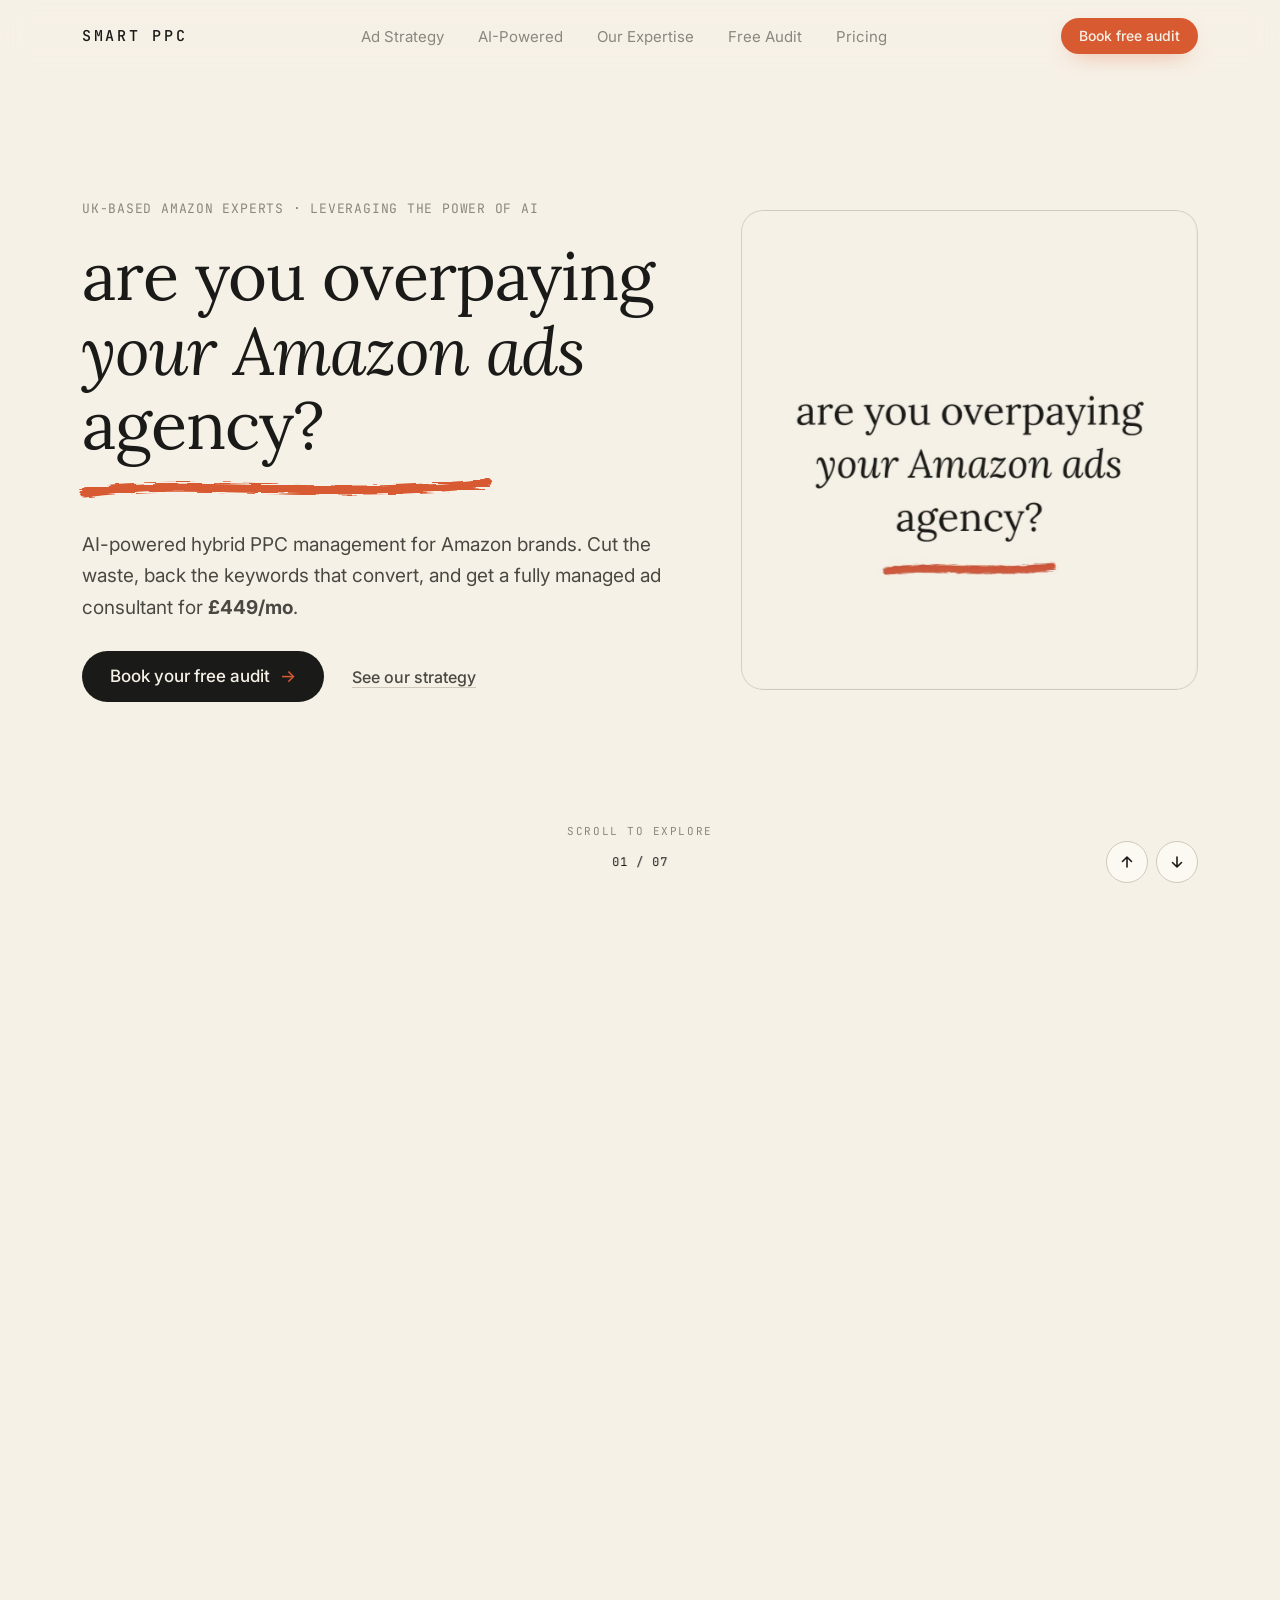
==== index.html @ a891c184 "Launch Smart PPC website Single-page zoom site (hero, how it works, why it works, AI-powered, track " ====
<!doctype html>
<html lang="en-GB">
<head>
  <meta charset="utf-8" />
  <meta name="viewport" content="width=device-width, initial-scale=1" />
  <title>Smart PPC — UK Amazon PPC experts, powered by AI</title>
  <meta name="description" content="UK-based Amazon PPC experts leveraging the power of AI. Cut wasted spend, back the keywords that grow your rank, and get a fully managed ad consultant from £449/mo. No annual contracts. Book a free audit." />
  <meta property="og:title" content="Are you overpaying your Amazon ads agency? — Smart PPC" />
  <meta property="og:description" content="UK-based Amazon PPC experts leveraging the power of AI. Fully managed from £449/mo, no annual contracts. Book a free audit." />
  <meta property="og:image" content="https://smartppc.ai/assets/og.jpg?v=2" />
  <meta property="og:image:width" content="1200" />
  <meta property="og:image:height" content="630" />
  <meta property="og:image:alt" content="Smart PPC — are you overpaying your Amazon ads agency? From £449/mo, no annual contracts." />
  <meta property="og:url" content="https://smartppc.ai/" />
  <meta name="twitter:card" content="summary_large_image" />
  <meta name="theme-color" content="#F6F1E7" />
  <link rel="icon" href="assets/favicon.svg" type="image/svg+xml" />
  <link rel="preconnect" href="https://fonts.googleapis.com" />
  <link rel="preconnect" href="https://fonts.gstatic.com" crossorigin />
  <link href="https://fonts.googleapis.com/css2?family=Lora:ital,wght@0,400;0,500;1,400&family=Inter:wght@400;500&family=JetBrains+Mono:wght@400;500&display=swap" rel="stylesheet" />
  <link rel="stylesheet" href="styles.css?v=7" />
  <script>document.documentElement.classList.add("js", "at-start");</script>
</head>
<body>
  <!-- Shared brush filter (ragged hand-painted edge, same as the ad) -->
  <svg width="0" height="0" style="position:absolute" aria-hidden="true">
    <filter id="brush" x="-10%" y="-60%" width="120%" height="220%">
      <feTurbulence type="fractalNoise" baseFrequency="0.035 0.6" numOctaves="2" seed="7" />
      <feDisplacementMap in="SourceGraphic" scale="7" />
    </filter>
  </svg>

  <header class="nav">
    <div class="wrap nav__inner">
      <a href="#top" class="wordmark">SMART PPC</a>
      <nav class="nav__links" aria-label="Sections">
        <a href="#strategy" data-nav="strategy"><span class="nav__long">Ad </span>Strategy</a>
        <a href="#ai" data-nav="ai">AI<span class="nav__long">-Powered</span></a>
        <a href="#expertise" data-nav="expertise"><span class="nav__long">Our </span>Expertise</a>
        <a href="#audit" data-nav="audit"><span class="nav__long">Free </span>Audit</a>
        <a href="#pricing" data-nav="pricing">Pricing</a>
        <svg class="nav__ink" viewBox="0 0 100 12" preserveAspectRatio="none" aria-hidden="true"><path d="M3 7 C 30 3, 70 10, 97 5" /></svg>
      </nav>
      <a href="book.html" class="pill pill--small">Book free audit</a>
    </div>
    <div class="nav__progress" aria-hidden="true"><span></span></div>
  </header>

  <!-- Each .scene fills one screen and carries an image "plate". With JS the
       scenes sit on a fixed stage and main.js zooms through each plate into
       the next scene; without JS they stack as an ordinary page. -->
  <main class="stage" id="stage">
    <!-- ── Hero ─────────────────────────────────────────────── -->
    <section class="scene hero" id="top" data-label="Smart PPC">
      <div class="wrap scene__inner">
        <div class="scene__content">
          <p class="eyebrow">UK-based Amazon experts<span class="eyebrow__sep"> · </span><span class="eyebrow__line">leveraging the power of AI</span></p>
          <h1 class="display">
            are you overpaying<br />
            <em>your Amazon ads</em><br />
            agency?
          </h1>
          <svg class="brush brush--under draw" viewBox="0 0 420 36" aria-hidden="true">
            <path d="M8 22 C 126 6, 252 30, 412 12" pathLength="1" />
          </svg>
          <p class="lead">AI-powered hybrid PPC management for Amazon brands. Cut the waste, back the keywords that convert, and get a fully managed ad consultant for <strong>£449/mo</strong>.</p>
          <div class="hero__ctas">
            <a href="#audit" class="pill">Book your free audit <span class="arrow">→</span></a>
            <a href="#strategy" class="link">See our strategy</a>
          </div>
        </div>
        <div class="plate" data-cover><svg class="plate__art" viewBox="0 0 1000 1000" preserveAspectRatio="xMidYMid slice" aria-hidden="true"><rect x="-4000" y="-4000" width="9000" height="9000" fill="#1A1A18"/><circle cx="500" cy="500" r="360" fill="none" stroke="#F6F1E7" stroke-opacity="0.12" stroke-width="1.5"/><circle cx="500" cy="500" r="460" fill="none" stroke="#F6F1E7" stroke-opacity="0.12" stroke-width="1.5"/><circle cx="500" cy="500" r="580" fill="none" stroke="#F6F1E7" stroke-opacity="0.12" stroke-width="1.5"/><circle cx="500" cy="500" r="720" fill="none" stroke="#F6F1E7" stroke-opacity="0.12" stroke-width="1.5"/><circle cx="500" cy="500" r="880" fill="none" stroke="#F6F1E7" stroke-opacity="0.12" stroke-width="1.5"/><g transform="translate(500 500) scale(1.55)" style="color:#F6F1E7"><g class="starburst" data-starburst data-spokes="72"></g></g><text class="t-mono" x="500" y="900" font-size="20" text-anchor="middle" fill="#F6F1E7" fill-opacity="0.55">SMART PPC — PEOPLE-LED, AI-POWERED</text></svg><video class="plate__video" src="assets/ppc-ad-4x5.mp4?v=2" poster="assets/poster.jpg" muted loop playsinline preload="none" aria-label="Smart PPC ad"></video></div>
      </div>
    </section>

    <!-- ── 01 Ad Strategy ───────────────────────────────────── -->
    <section class="scene" id="strategy" data-nav="strategy" data-label="01 · Ad Strategy">
      <div class="wrap scene__inner">
        <div class="scene__content">
          <p class="eyebrow">01 · How it works</p>
          <ol class="steps steps--four">
            <li class="reveal">
              <span class="steps__n">01</span>
              <div><h3>Strategy alignment</h3>
              <p>Agreement on budgets / TACOS, performance metrics and growth goals.</p></div>
            </li>
            <li class="reveal">
              <span class="steps__n">02</span>
              <div><h3>Implementation</h3>
              <p>Full campaign and ad structure build-out with direct MCP access, using AI to build hundreds of ad groups if required.</p></div>
            </li>
            <li class="reveal">
              <span class="steps__n">03</span>
              <div><h3>AI + managed optimisation</h3>
              <p>Ongoing management driven by live performance, ranking and conversion data.</p></div>
            </li>
            <li class="reveal">
              <span class="steps__n">04</span>
              <div><h3>Report and refine</h3>
              <p>A monthly ads call and performance report detailing every action taken, with tweaks for the following month agreed together.</p></div>
            </li>
          </ol>
        </div>
        <div class="plate"><svg class="plate__art" viewBox="0 0 1000 1000" preserveAspectRatio="xMidYMid slice" aria-hidden="true"><rect x="-4000" y="-4000" width="9000" height="9000" fill="#EFE8DA"/><defs><pattern id="pl-dots-cy" width="40" height="40" patternUnits="userSpaceOnUse"><circle cx="20.0" cy="20.0" r="2.4" fill="#8A877F" fill-opacity="0.22"/></pattern></defs><rect x="-4000" y="-4000" width="9000" height="9000" fill="url(#pl-dots-cy)"/><circle cx="500" cy="500" r="220" fill="none" stroke="#1A1A18" stroke-opacity=".22" stroke-width="3"/><g class="plate__orbit"><path d="M720 500 A220 220 0 0 1 626.2 680.2" fill="none" stroke="#D85A30" stroke-width="7" stroke-linecap="round"/></g><path d="M-9 -13 L7 0 L-9 13" transform="translate(500.0 280.0) rotate(0)" fill="none" stroke="#1A1A18" stroke-opacity=".55" stroke-width="4" stroke-linecap="round" stroke-linejoin="round"/><path d="M-9 -13 L7 0 L-9 13" transform="translate(720.0 500.0) rotate(90)" fill="none" stroke="#1A1A18" stroke-opacity=".55" stroke-width="4" stroke-linecap="round" stroke-linejoin="round"/><path d="M-9 -13 L7 0 L-9 13" transform="translate(500.0 720.0) rotate(180)" fill="none" stroke="#1A1A18" stroke-opacity=".55" stroke-width="4" stroke-linecap="round" stroke-linejoin="round"/><path d="M-9 -13 L7 0 L-9 13" transform="translate(280.0 500.0) rotate(270)" fill="none" stroke="#1A1A18" stroke-opacity=".55" stroke-width="4" stroke-linecap="round" stroke-linejoin="round"/><circle cx="309.5" cy="390.0" r="44" fill="#1A1A18"/><text class="t-mono" x="309.5" y="398.0" font-size="22" text-anchor="middle" fill="#F6F1E7">01</text><text class="t-mono" x="309.5" y="324.0" font-size="20" text-anchor="middle" fill="#1A1A18" fill-opacity=".75">ALIGN</text><circle cx="690.5" cy="390.0" r="44" fill="#1A1A18"/><text class="t-mono" x="690.5" y="398.0" font-size="22" text-anchor="middle" fill="#F6F1E7">02</text><text class="t-mono" x="690.5" y="324.0" font-size="20" text-anchor="middle" fill="#1A1A18" fill-opacity=".75">BUILD</text><circle cx="690.5" cy="610.0" r="44" fill="#1A1A18"/><text class="t-mono" x="690.5" y="618.0" font-size="22" text-anchor="middle" fill="#F6F1E7">03</text><text class="t-mono" x="690.5" y="694.0" font-size="20" text-anchor="middle" fill="#1A1A18" fill-opacity=".75">OPTIMISE</text><circle cx="309.5" cy="610.0" r="44" fill="#1A1A18"/><text class="t-mono" x="309.5" y="618.0" font-size="22" text-anchor="middle" fill="#F6F1E7">04</text><text class="t-mono" x="309.5" y="694.0" font-size="20" text-anchor="middle" fill="#1A1A18" fill-opacity=".75">REFINE</text><text class="t-serif" font-style="italic" x="500" y="512" font-size="62" text-anchor="middle" fill="#1A1A18">improve</text><text class="t-mono" x="500" y="556" font-size="16" text-anchor="middle" fill="#8A877F">EVERY MONTH</text><text class="t-mono" x="500" y="900" font-size="20" text-anchor="middle" fill="#8A877F" fill-opacity="1">FIG. 02 — THE IMPROVEMENT CYCLE</text></svg></div>
      </div>
    </section>

    <section class="scene scene--flip" data-nav="strategy" data-label="01 · Ad Strategy">
      <div class="wrap scene__inner">
        <div class="scene__content">
          <p class="eyebrow">01 · Why it works</p>
          <ol class="steps steps--four steps--points">
            <li class="reveal">
              <span class="steps__n" aria-hidden="true"></span>
              <div><h3>Ad spend that lifts your organic rank</h3>
              <p>Amazon ranks products based on sales velocity, and 80% of sales happen on page one of search results. So we use ad spend to push your ranking: finding high-converting keywords that scale with paid spend, then constantly monitoring, tweaking and testing to drive visibility which leads to more incremental sales.</p></div>
            </li>
            <li class="reveal">
              <span class="steps__n" aria-hidden="true"></span>
              <div><h3>Growth, not vanity ROAS</h3>
              <p>Most ad partners lean on branded terms that post high ROAS or put paid spend behind already highly ranked terms which doesn't grow market share. We cut the waste and focus spend on realistic opportunities that actually grow your brand on Amazon.</p></div>
            </li>
          </ol>
        </div>
        <div class="plate"><svg class="plate__art" viewBox="0 0 1000 1000" preserveAspectRatio="xMidYMid slice" aria-hidden="true"><rect x="-4000" y="-4000" width="9000" height="9000" fill="#D85A30"/><circle cx="500" cy="500" r="90" fill="none" stroke="#F6F1E7" stroke-opacity="0.25" stroke-width="2"/><circle cx="500" cy="500" r="180" fill="none" stroke="#F6F1E7" stroke-opacity="0.25" stroke-width="2"/><circle cx="500" cy="500" r="270" fill="none" stroke="#F6F1E7" stroke-opacity="0.25" stroke-width="2"/><circle cx="500" cy="500" r="360" fill="none" stroke="#F6F1E7" stroke-opacity="0.25" stroke-width="2"/><circle cx="500" cy="500" r="450" fill="none" stroke="#F6F1E7" stroke-opacity="0.25" stroke-width="2"/><circle cx="500" cy="500" r="540" fill="none" stroke="#F6F1E7" stroke-opacity="0.25" stroke-width="2"/><circle cx="500" cy="500" r="630" fill="none" stroke="#F6F1E7" stroke-opacity="0.25" stroke-width="2"/><circle cx="500" cy="500" r="720" fill="none" stroke="#F6F1E7" stroke-opacity="0.25" stroke-width="2"/><circle cx="500" cy="500" r="810" fill="none" stroke="#F6F1E7" stroke-opacity="0.25" stroke-width="2"/><circle cx="500" cy="500" r="900" fill="none" stroke="#F6F1E7" stroke-opacity="0.25" stroke-width="2"/><circle cx="500" cy="500" r="990" fill="none" stroke="#F6F1E7" stroke-opacity="0.25" stroke-width="2"/><circle cx="500" cy="500" r="1080" fill="none" stroke="#F6F1E7" stroke-opacity="0.25" stroke-width="2"/><circle cx="500" cy="500" r="1170" fill="none" stroke="#F6F1E7" stroke-opacity="0.25" stroke-width="2"/><circle cx="500" cy="500" r="1260" fill="none" stroke="#F6F1E7" stroke-opacity="0.25" stroke-width="2"/><path d="M500 -4000 V5000 M-4000 500 H5000" stroke="#F6F1E7" stroke-opacity=".18" stroke-width="2"/><g class="plate__spin"><path d="M500 500 L500 -100 A600 600 0 0 1 1019.6 200 Z" fill="#F6F1E7" fill-opacity=".16"/><path d="M500 500 L1019.6 200" stroke="#F6F1E7" stroke-opacity=".6" stroke-width="2"/></g><g class="blip" style="--d:-0.102s"><circle class="blip__ring" cx="684.3" cy="370.9" r="9" fill="none" stroke="#F6F1E7" stroke-width="2"/><circle class="blip__dot" cx="684.3" cy="370.9" r="9" fill="#F6F1E7"/><text class="t-mono blip__label" x="706.3" y="377.7" font-size="17" text-anchor="start" fill="#F6F1E7">CPC</text></g><g class="blip" style="--d:-6.023s"><circle class="blip__ring" cx="676.1" cy="623.3" r="9" fill="none" stroke="#F6F1E7" stroke-width="2"/><circle class="blip__dot" cx="676.1" cy="623.3" r="9" fill="#F6F1E7"/><text class="t-mono blip__label" x="698.1" y="630.1" font-size="17" text-anchor="start" fill="#F6F1E7">CVR</text></g><g class="blip" style="--d:-3.369s"><circle class="blip__ring" cx="324.2" cy="547.1" r="9" fill="none" stroke="#F6F1E7" stroke-width="2"/><circle class="blip__dot" cx="324.2" cy="547.1" r="9" fill="#F6F1E7"/><text class="t-mono blip__label" x="302.2" y="553.9" font-size="17" text-anchor="end" fill="#F6F1E7">ORGANIC RANK</text></g><g class="blip blip--asin" style="--d:-0.857s"><circle class="blip__ring" cx="592.7" cy="214.7" r="7" fill="none" stroke="#F6F1E7" stroke-width="2"/><circle class="blip__dot" cx="592.7" cy="214.7" r="7" fill="#F6F1E7"/><text class="t-mono blip__label" x="614.7" y="220.7" font-size="15" text-anchor="start" fill="#F6F1E7">ORG RANK 3</text></g><g class="blip blip--asin" style="--d:-6.982s"><circle class="blip__ring" cx="832.6" cy="429.3" r="7" fill="none" stroke="#F6F1E7" stroke-width="2"/><circle class="blip__dot" cx="832.6" cy="429.3" r="7" fill="#F6F1E7"/><text class="t-mono blip__label" x="810.6" y="435.3" font-size="15" text-anchor="end" fill="#F6F1E7">ACOS</text></g><g class="blip blip--asin" style="--d:-6.492s"><circle class="blip__ring" cx="861.9" cy="576.9" r="7" fill="none" stroke="#F6F1E7" stroke-width="2"/><circle class="blip__dot" cx="861.9" cy="576.9" r="7" fill="#F6F1E7"/><text class="t-mono blip__label" x="839.9" y="582.9" font-size="15" text-anchor="end" fill="#F6F1E7">SPON RANK 1</text></g><g class="blip blip--asin" style="--d:-5.472s"><circle class="blip__ring" cx="654.9" cy="791.4" r="7" fill="none" stroke="#F6F1E7" stroke-width="2"/><circle class="blip__dot" cx="654.9" cy="791.4" r="7" fill="#F6F1E7"/><text class="t-mono blip__label" x="676.9" y="797.4" font-size="15" text-anchor="start" fill="#F6F1E7">ROAS</text></g><g class="blip blip--asin" style="--d:-4.287s"><circle class="blip__ring" cx="340.0" cy="777.1" r="7" fill="none" stroke="#F6F1E7" stroke-width="2"/><circle class="blip__dot" cx="340.0" cy="777.1" r="7" fill="#F6F1E7"/><text class="t-mono blip__label" x="318.0" y="783.1" font-size="15" text-anchor="end" fill="#F6F1E7">ORG RANK 12</text></g><g class="blip blip--asin" style="--d:-3.777s"><circle class="blip__ring" cx="221.5" cy="695.0" r="7" fill="none" stroke="#F6F1E7" stroke-width="2"/><circle class="blip__dot" cx="221.5" cy="695.0" r="7" fill="#F6F1E7"/><text class="t-mono blip__label" x="243.5" y="701.0" font-size="15" text-anchor="start" fill="#F6F1E7">TACOS</text></g><g class="blip blip--asin" style="--d:-2.552s"><circle class="blip__ring" cx="200.9" cy="360.5" r="7" fill="none" stroke="#F6F1E7" stroke-width="2"/><circle class="blip__dot" cx="200.9" cy="360.5" r="7" fill="#F6F1E7"/><text class="t-mono blip__label" x="222.9" y="366.5" font-size="15" text-anchor="start" fill="#F6F1E7">SPON RANK 4</text></g><g class="blip blip--asin" style="--d:-1.838s"><circle class="blip__ring" cx="340.0" cy="222.9" r="7" fill="none" stroke="#F6F1E7" stroke-width="2"/><circle class="blip__dot" cx="340.0" cy="222.9" r="7" fill="#F6F1E7"/><text class="t-mono blip__label" x="318.0" y="228.9" font-size="15" text-anchor="end" fill="#F6F1E7">ORG RANK 1</text></g><circle cx="500" cy="500" r="150" fill="#D85A30"/><circle cx="500" cy="500" r="150" fill="none" stroke="#F6F1E7" stroke-opacity=".5" stroke-width="2"/><text class="t-serif" x="500" y="548" font-size="132" text-anchor="middle" fill="#F6F1E7">24/7</text><text class="t-mono" x="500" y="900" font-size="20" text-anchor="middle" fill="#F6F1E7" fill-opacity="0.75">FIG. 03 — ALWAYS ON</text></svg></div>
      </div>
    </section>

    <!-- ── 02 AI-powered ────────────────────────────────────── -->
    <section class="scene scene--wide" id="ai" data-nav="ai" data-label="02 · AI-powered">
      <div class="wrap scene__inner">
        <div class="scene__content">
          <p class="eyebrow">02 · AI-powered</p>
          <h2 class="h2">four data sources.<br /><em class="orange">one clear picture.</em></h2>
          <figure class="flow reveal" aria-label="SQL conversion reports, keyword mapping, ranking data and PPC data feed AI analysis; your PPC manager reviews it and makes the call">
            <ul class="flow__sources">
              <li><span class="chip">SQL conversion reports</span><p>Orders, sessions and conversion paths</p></li>
              <li><span class="chip">Keyword mapping</span><p>Every ASIN has its main terms mapped</p></li>
              <li><span class="chip">Ranking data · API</span><p>Organic and sponsored rank, tracked daily</p></li>
              <li><span class="chip">PPC data</span><p>Spend, bids, clicks and ACoS from Amazon Ads</p></li>
            </ul>
            <svg class="flow__lines" viewBox="0 0 400 48" preserveAspectRatio="none" aria-hidden="true">
              <g class="flow__lines--4"><path d="M50 0 C 50 30, 200 18, 200 48" /><path d="M150 0 C 150 30, 200 18, 200 48" /><path d="M250 0 C 250 30, 200 18, 200 48" /><path d="M350 0 C 350 30, 200 18, 200 48" /></g>
              <g class="flow__lines--2"><path d="M100 0 C 100 30, 200 18, 200 48" /><path d="M300 0 C 300 30, 200 18, 200 48" /></g>
            </svg>
            <div class="flow__core">
              <span class="flow__glyph" aria-hidden="true"></span>
              <div><p class="flow__title">AI analysis</p><p>Claude &amp; ChatGPT cross-reference all four, every day</p></div>
            </div>
            <svg class="flow__lines flow__lines--down" viewBox="0 0 400 32" preserveAspectRatio="none" aria-hidden="true"><path d="M200 0 L 200 32" /></svg>
            <div class="flow__human">
              <span class="dot"></span>
              <div><p class="flow__title">Your PPC manager makes the call</p><p>Reviews every recommendation, sets the strategy and signs off the changes</p></div>
            </div>
          </figure>
        </div>
        <div class="plate"><svg class="plate__art" viewBox="0 0 1000 1000" preserveAspectRatio="xMidYMid slice" aria-hidden="true"><rect x="-4000" y="-4000" width="9000" height="9000" fill="#1A1A18"/><defs><pattern id="pl-dots-i" width="40" height="40" patternUnits="userSpaceOnUse"><circle cx="20.0" cy="20.0" r="2.4" fill="#F6F1E7" fill-opacity="0.09"/></pattern></defs><rect x="-4000" y="-4000" width="9000" height="9000" fill="url(#pl-dots-i)"/><path class="plate__stream" d="M-300 -200 C 200 0, 300 380, 500 500" fill="none" stroke="#F6F1E7" stroke-opacity=".55" stroke-width="3" stroke-linecap="round" stroke-dasharray="2 14"/><path class="plate__stream" d="M1300 -200 C 800 0, 700 380, 500 500" fill="none" stroke="#F6F1E7" stroke-opacity=".55" stroke-width="3" stroke-linecap="round" stroke-dasharray="2 14"/><path class="plate__stream" d="M-300 1200 C 200 1000, 300 620, 500 500" fill="none" stroke="#F6F1E7" stroke-opacity=".55" stroke-width="3" stroke-linecap="round" stroke-dasharray="2 14"/><path class="plate__stream" d="M1300 1200 C 800 1000, 700 620, 500 500" fill="none" stroke="#F6F1E7" stroke-opacity=".55" stroke-width="3" stroke-linecap="round" stroke-dasharray="2 14"/><path class="plate__stream" d="M-900 500 C -200 500, 200 500, 500 500" fill="none" stroke="#F6F1E7" stroke-opacity=".55" stroke-width="3" stroke-linecap="round" stroke-dasharray="2 14"/><path class="plate__stream" d="M1900 500 C 1200 500, 800 500, 500 500" fill="none" stroke="#F6F1E7" stroke-opacity=".55" stroke-width="3" stroke-linecap="round" stroke-dasharray="2 14"/><circle cx="500" cy="500" r="200" fill="none" stroke="#D85A30" stroke-opacity="0.15" stroke-width="2"/><circle cx="500" cy="500" r="132" fill="none" stroke="#D85A30" stroke-opacity="0.3" stroke-width="2"/><circle cx="500" cy="500" r="88" fill="none" stroke="#D85A30" stroke-opacity="0.55" stroke-width="2"/><circle cx="500" cy="500" r="46" fill="#D85A30"/><text class="t-mono" x="285" y="392" font-size="19" text-anchor="middle" fill="#F6F1E7" fill-opacity=".75">SQL</text><text class="t-mono" x="715" y="392" font-size="19" text-anchor="middle" fill="#F6F1E7" fill-opacity=".75">KEYWORDS</text><text class="t-mono" x="285" y="628" font-size="19" text-anchor="middle" fill="#F6F1E7" fill-opacity=".75">RANK API</text><text class="t-mono" x="715" y="628" font-size="19" text-anchor="middle" fill="#F6F1E7" fill-opacity=".75">PPC</text><text class="t-mono" x="500" y="900" font-size="20" text-anchor="middle" fill="#F6F1E7" fill-opacity="0.5">FIG. 04 — FOUR SOURCES, ONE PICTURE</text></svg></div>
      </div>
    </section>

    <!-- ── 03 Our Expertise ─────────────────────────────────── -->
    <section class="scene" id="expertise" data-nav="expertise" data-label="03 · Our Expertise">
      <div class="wrap scene__inner">
        <div class="scene__content">
          <p class="eyebrow">03 · Track record</p>
          <dl class="proof">
            <div class="reveal"><dt>8+ years</dt><dd>managing Amazon ads</dd></div>
            <div class="reveal"><dt>£1.5m</dt><dd>managed ad spend</dd></div>
            <div class="reveal"><dt>20+</dt><dd>brands supported</dd></div>
          </dl>
        </div>
        <div class="plate"><svg class="plate__art" viewBox="0 0 1000 1000" preserveAspectRatio="xMidYMid slice" aria-hidden="true"><rect x="-4000" y="-4000" width="9000" height="9000" fill="#1A1A18"/><defs><pattern id="pl-grid" width="1000" height="100" patternUnits="userSpaceOnUse"><path d="M0 99 H1000" stroke="#F6F1E7" stroke-opacity=".08" stroke-width="1.5"/></pattern><linearGradient id="pl-area" gradientUnits="userSpaceOnUse" x1="0" y1="200" x2="0" y2="1000"><stop offset="0" stop-color="#D85A30" stop-opacity=".45"/><stop offset="1" stop-color="#D85A30" stop-opacity="0"/></linearGradient></defs><rect x="-4000" y="-4000" width="9000" height="9000" fill="url(#pl-grid)"/><path d="M-4000 800 L100,760 L230,712 L360,690 L470,610 L590,560 L700,450 L800,400 L900,270 L4000 -900 L4000 1000 L-4000 1000 Z" fill="url(#pl-area)"/><path d="M-4000 800 L100 760" stroke="#F6F1E7" stroke-opacity=".35" stroke-width="5" stroke-linecap="round"/><path d="M900 270 L4000 -900" stroke="#D85A30" stroke-width="4" stroke-dasharray="4 14" stroke-linecap="round"/><polyline points="100,760 230,712 360,690 470,610 590,560 700,450 800,400 900,270" fill="none" stroke="#F6F1E7" stroke-width="5" stroke-linejoin="round" stroke-linecap="round"/><circle cx="230" cy="712" r="6" fill="#F6F1E7"/><circle cx="360" cy="690" r="6" fill="#F6F1E7"/><circle cx="470" cy="610" r="6" fill="#F6F1E7"/><circle cx="590" cy="560" r="6" fill="#F6F1E7"/><circle cx="700" cy="450" r="6" fill="#F6F1E7"/><circle cx="800" cy="400" r="6" fill="#F6F1E7"/><circle cx="900" cy="270" r="34" fill="none" stroke="#D85A30" stroke-opacity=".5" stroke-width="2"/><circle cx="900" cy="270" r="15" fill="#D85A30"/><text class="t-mono" x="500" y="900" font-size="20" text-anchor="middle" fill="#F6F1E7" fill-opacity="0.45">FIG. 08 — TRACK RECORD</text></svg></div>
      </div>
    </section>

    <!-- ── 04 Free ads audit ─────────────────────────────────── -->
    <section class="scene scene--wide scene--flip" id="audit" data-nav="audit" data-label="04 · Free ads audit">
      <div class="wrap scene__inner">
        <div class="scene__content">
          <p class="eyebrow">04 · Free ads audit</p>
          <h2 class="h2">see exactly where your<br /><em>ad spend is going.</em></h2>
          <p class="audit__intro">A full review of your Amazon ads, walked through on a 30-minute call. Yours to keep, whether or not we work together.</p>
          <ul class="audit">
            <li class="reveal"><h3>Top keywords</h3><p>The terms driving your sales, ranked on traffic and conversion data, plus the high converters you're under-investing in.</p></li>
            <li class="reveal"><h3>Campaign structure gaps</h3><p>Missing match types, overlapping campaigns and the ad groups you should be running.</p></li>
            <li class="reveal"><h3>Ad profitability analysis</h3><p>What each campaign and keyword really returns, beyond the headline ACoS.</p></li>
            <li class="reveal"><h3>Your custom ads strategy</h3><p>A clear summary of where we'd move budget, which keywords to back and the first steps.</p></li>
          </ul>
          <div class="audit__cta">
            <a href="book.html" class="pill">Book your free audit <span class="arrow">→</span></a>
            <span class="audit__note">30 minutes · no obligation · yours to keep</span>
          </div>
        </div>
        <div class="plate"><svg class="plate__art" viewBox="0 0 1000 1000" preserveAspectRatio="xMidYMid slice" aria-hidden="true"><rect x="-4000" y="-4000" width="9000" height="9000" fill="#EFE8DA"/><defs><pattern id="pl-dots-au" width="40" height="40" patternUnits="userSpaceOnUse"><circle cx="20.0" cy="20.0" r="2.4" fill="#8A877F" fill-opacity="0.22"/></pattern></defs><rect x="-4000" y="-4000" width="9000" height="9000" fill="url(#pl-dots-au)"/><g transform="rotate(-3 500 500)"><rect x="300" y="216" width="412" height="580" rx="14" fill="#1A1A18" fill-opacity=".07"/><rect x="290" y="204" width="412" height="580" rx="14" fill="#FFFDF8"/><text class="t-mono" x="326" y="262" font-size="15" fill="#8A877F">ADS AUDIT · YOUR BRAND</text><text class="t-serif" x="326" y="322" font-size="46" fill="#1A1A18">your audit</text><path d="M326 348 H666" stroke="#CFC9BB" stroke-width="2"/><path class="plate__brush" d="M330 404 L 342 416 L 364 394" stroke="#D85A30" stroke-width="7"/><text class="t-mono" x="384" y="416" font-size="21" fill="#1A1A18">TOP KEYWORDS</text><path d="M384 436 H560" stroke="#CFC9BB" stroke-width="8" stroke-linecap="round"/><path class="plate__brush" d="M330 472 L 342 484 L 364 462" stroke="#D85A30" stroke-width="7"/><text class="t-mono" x="384" y="484" font-size="21" fill="#1A1A18">STRUCTURE GAPS</text><path d="M384 504 H630" stroke="#CFC9BB" stroke-width="8" stroke-linecap="round"/><path class="plate__brush" d="M330 540 L 342 552 L 364 530" stroke="#D85A30" stroke-width="7"/><text class="t-mono" x="384" y="552" font-size="21" fill="#1A1A18">PROFITABILITY</text><path d="M384 572 H560" stroke="#CFC9BB" stroke-width="8" stroke-linecap="round"/><path class="plate__brush" d="M330 608 L 342 620 L 364 598" stroke="#D85A30" stroke-width="7"/><text class="t-mono" x="384" y="620" font-size="21" fill="#1A1A18">CUSTOM STRATEGY</text><path d="M384 640 H630" stroke="#CFC9BB" stroke-width="8" stroke-linecap="round"/><text class="t-mono" x="326" y="728" font-size="14" fill="#8A877F">30-MIN CALL · NO OBLIGATION</text></g><text class="t-mono" x="500" y="900" font-size="20" text-anchor="middle" fill="#8A877F" fill-opacity="1">FIG. 11 — YOUR FREE AUDIT</text></svg></div>
      </div>
    </section>

    <!-- ── 05 Pricing ───────────────────────────────────────── -->
    <section class="scene scene--wide" id="pricing" data-nav="pricing" data-label="05 · Pricing">
      <div class="wrap scene__inner">
        <div class="scene__content">
          <p class="eyebrow">05 · Pricing</p>
          <h2 class="h2">transparent pricing.<br /><em>no annual contracts.</em></h2>
          <p class="pricing__vs"><span>Typical full-service agency</span> <s>£5,000/mo</s> <span>in fees + % of ad spend</span></p>
          <div class="tiers">
            <article class="tier reveal">
              <p class="tier__label">Per brand</p>
              <p class="tier__amount"><span class="tier__from">from</span>£449<span class="tier__per">/mo</span></p>
              <ul class="ticks ticks--tight">
                <li>Up to 20 ASINs</li>
              </ul>
            </article>
            <article class="tier tier--feature reveal">
              <p class="tier__label"><span class="dot"></span>Unlimited</p>
              <p class="tier__amount">£800<span class="tier__per">/mo</span></p>
              <ul class="ticks ticks--tight">
                <li>Unlimited brands</li>
                <li>Unlimited ASINs</li>
                <li>Single account</li>
              </ul>
            </article>
          </div>
          <ul class="assure reveal">
            <li>Custom rates for multiple marketplaces</li>
          </ul>
          <p class="pricing__close reveal">We pride ourselves on lasting relationships.</p>
          <a href="book.html" class="pill">Book a call today <span class="arrow">→</span></a>
        </div>
        <div class="plate"><svg class="plate__art" viewBox="0 0 1000 1000" preserveAspectRatio="xMidYMid slice" aria-hidden="true"><rect x="-4000" y="-4000" width="9000" height="9000" fill="#D85A30"/><circle cx="500" cy="500" r="270" fill="none" stroke="#F6F1E7" stroke-opacity="0.12" stroke-width="2"/><circle cx="500" cy="500" r="370" fill="none" stroke="#F6F1E7" stroke-opacity="0.12" stroke-width="2"/><circle cx="500" cy="500" r="480" fill="none" stroke="#F6F1E7" stroke-opacity="0.12" stroke-width="2"/><circle cx="500" cy="500" r="610" fill="none" stroke="#F6F1E7" stroke-opacity="0.12" stroke-width="2"/><circle cx="500" cy="500" r="760" fill="none" stroke="#F6F1E7" stroke-opacity="0.12" stroke-width="2"/><circle cx="500" cy="500" r="930" fill="none" stroke="#F6F1E7" stroke-opacity="0.12" stroke-width="2"/><text class="t-mono" x="500" y="322" font-size="27" text-anchor="middle" fill="#F6F1E7" fill-opacity=".9">REALLOCATE YOUR AGENCY FEES</text><text class="t-serif" x="500" y="478" font-size="130" text-anchor="middle" fill="#F6F1E7" fill-opacity=".72">less fees,</text><text class="t-serif" font-style="italic" x="500" y="604" font-size="130" text-anchor="middle" fill="#F6F1E7">more ads.</text><path class="plate__brush" d="M262 638 C 400 622, 600 648, 740 628" stroke="#1A1A18" stroke-width="13"/><text class="t-mono" x="500" y="720" font-size="25" text-anchor="middle" fill="#F6F1E7" fill-opacity=".9">EVERY £ WORKING FOR YOUR GROWTH</text><text class="t-mono" x="500" y="900" font-size="20" text-anchor="middle" fill="#F6F1E7" fill-opacity="0.75">FIG. 10 — EVERY £ WORKING HARDER</text></svg></div>
      </div>
    </section>
  </main>

  <!-- Scroll track: invisible, gives the page one snap point per scene -->
  <div class="track" id="track" aria-hidden="true"></div>

  <div class="progress">
    <p class="progress__where" aria-hidden="true"><span class="progress__count" id="progressCount"></span></p>
    <div class="progress__btns">
      <button class="progress__btn" type="button" data-step="-1" aria-label="Previous section"><svg viewBox="0 0 16 16" aria-hidden="true"><path d="M8 13 V3 M3.5 7.5 L8 3 L12.5 7.5" /></svg></button>
      <button class="progress__btn" type="button" data-step="1" aria-label="Next section"><svg viewBox="0 0 16 16" aria-hidden="true"><path d="M8 3 V13 M3.5 8.5 L8 13 L12.5 8.5" /></svg></button>
    </div>
  </div>
  <p class="hint" aria-hidden="true">Scroll to explore</p>

  <div class="consent" id="consent" hidden>
    <p>We use a LinkedIn cookie to measure which ads bring people here. OK? <a href="privacy.html">Privacy</a></p>
    <div><button class="pill pill--small" data-consent="yes">Accept</button><button class="link" data-consent="no">Decline</button></div>
  </div>

  <script src="main.js?v=2"></script>
</body>
</html>
---- styles.css ----
/* Smart PPC — same palette and type as the LinkedIn ad (remotion-video/src/ppc-ad/theme.ts) */
:root {
  --cream: #f6f1e7;
  --cream-2: #efe8da;
  --paper: #fffdf8;
  --ink: #1a1a18;
  --ink-soft: #4a4842;
  --muted: #8a877f;
  --rule: #cfc9bb;
  --orange: #d85a30;

  --serif: "Lora", Georgia, serif;
  --sans: "Inter", system-ui, sans-serif;
  --mono: "JetBrains Mono", ui-monospace, monospace;

  --wrap: 1180px;
  --gutter: 16px;
  --radius: 14px;
  --plate-radius: 16px;
  --ease: cubic-bezier(.65, 0, .35, 1);

  /* header: two rows on mobile (brand + section tabs), one row from 900px */
  --nav-h: 100px;
  --foot-h: 40px;
}
@media (min-width: 720px) { :root { --gutter: 32px; } }
@media (min-width: 900px) { :root { --nav-h: 72px; --foot-h: 76px; --plate-radius: 22px; } }

*, *::before, *::after { box-sizing: border-box; }
html { scroll-behavior: smooth; scroll-padding-top: 76px; }
body {
  margin: 0;
  background: var(--cream);
  color: var(--ink);
  font: 400 17px/1.65 var(--sans);
  -webkit-font-smoothing: antialiased;
  overflow-x: hidden;
}
a { color: inherit; }
img, video, svg { display: block; max-width: 100%; }
button { font: inherit; color: inherit; }

.wrap { max-width: var(--wrap); margin: 0 auto; padding: 0 var(--gutter); }

/* ── Type ─────────────────────────────────────────────── */
.display, .h2 {
  font-family: var(--serif);
  font-weight: 400;
  letter-spacing: -0.015em;
  margin: 0;
}
/* sized so each of the three hero lines stays whole: ~0.48em per character */
.display { font-size: clamp(34px, 9.4vw, 54px); line-height: 1.12; }
@media (min-width: 980px) { .display { font-size: clamp(50px, 5.2vw, 76px); } }
.h2 { font-size: clamp(30px, 4.6vw, 56px); line-height: 1.12; margin-bottom: 28px; }
.display em, .h2 em { font-style: italic; }
.orange { color: var(--orange); }
.eyebrow, .chip {
  font-family: var(--mono);
  letter-spacing: 0.06em;
}
.eyebrow { font-size: 12px; text-transform: uppercase; color: var(--muted); margin: 0 0 16px; }
@media (max-width: 599px) { .eyebrow__sep { display: none; } .eyebrow__line { display: block; margin-top: 4px; } }
.lead { font-size: 18px; color: var(--ink-soft); max-width: 34em; margin: 0; }
@media (min-width: 980px) { .lead { font-size: 19px; } .eyebrow { font-size: 13px; margin-bottom: 20px; } }
h3 { font: 500 18px/1.35 var(--sans); margin: 0 0 6px; }
@media (min-width: 980px) { h3 { font-size: 19px; } }
.t-serif { font-family: var(--serif); }
.t-mono { font-family: var(--mono); letter-spacing: .14em; }

/* ── Buttons ──────────────────────────────────────────── */
.pill {
  display: inline-flex; align-items: center; gap: 10px;
  background: var(--ink); color: var(--cream);
  font: 500 17px/1 var(--sans);
  padding: 17px 28px; border-radius: 999px; border: 0;
  text-decoration: none; cursor: pointer;
  transition: transform .25s var(--ease), background .3s ease, box-shadow .3s ease;
}
.pill:hover { background: #000; transform: translateY(-1px); }
.pill:focus-visible, .link:focus-visible, .nav a:focus-visible, .progress__btn:focus-visible { outline: 2px solid var(--orange); outline-offset: 3px; }
.pill .arrow { color: var(--orange); transition: transform .25s var(--ease); }
.pill:hover .arrow { transform: translateX(3px); }
.pill--small { font-size: 14px; padding: 11px 18px; }
.link { background: none; border: 0; font: 500 16px var(--sans); color: var(--ink-soft); cursor: pointer; text-decoration: underline; text-underline-offset: 4px; text-decoration-color: var(--rule); padding: 8px; }
.link:hover { color: var(--ink); text-decoration-color: var(--orange); }

/* ── Nav ──────────────────────────────────────────────── */
.nav {
  position: sticky; top: 0; z-index: 20;
  background: rgba(246, 241, 231, 0.88);
  -webkit-backdrop-filter: blur(14px) saturate(1.2);
  backdrop-filter: blur(14px) saturate(1.2);
  border-bottom: 1px solid transparent;
  transition: border-color .3s ease;
}
.nav.is-scrolled { border-bottom-color: var(--rule); }
.nav__inner { display: flex; flex-wrap: wrap; align-items: center; justify-content: space-between; column-gap: 16px; }
.wordmark { font: 500 14px/56px var(--mono); letter-spacing: 0.18em; text-decoration: none; }
.nav__links {
  position: relative; order: 3; flex: 1 0 100%;
  display: flex; justify-content: space-between; align-items: center; height: 44px;
  font: 500 12.5px/1 var(--mono); letter-spacing: .08em; text-transform: uppercase;
}
.nav__links a { position: relative; z-index: 1; min-width: 44px; text-align: center; text-decoration: none; color: var(--muted); padding: 14px 4px 16px; transition: color .35s ease; }
.nav__links a:hover, .nav__links a.is-active { color: var(--ink); }
.nav__long { display: none; }
@media (max-width: 359px) { .nav__links { font-size: 11px; letter-spacing: .04em; } .nav__links a { min-width: 34px; padding-left: 2px; padding-right: 2px; } }
.nav__ink {
  position: absolute; left: 0; bottom: 5px; width: 1px; height: 10px; overflow: visible; pointer-events: none;
  opacity: 0; transform: translateX(0);
  transition: transform .7s var(--ease), width .7s var(--ease), opacity .4s ease;
}
.nav__ink path { fill: none; stroke: var(--orange); stroke-width: 3.2; stroke-linecap: round; vector-effect: non-scaling-stroke; filter: url(#brush); }
/* the header's booking button is always orange — the one constant call to action */
.nav .pill { background: var(--orange); box-shadow: 0 8px 24px -12px rgba(216, 90, 48, .7); }
.nav .pill:hover { background: #c44f28; }
@media (min-width: 900px) {
  .nav__inner { flex-wrap: nowrap; height: 72px; }
  .wordmark { line-height: 1; font-size: 15px; }
  .nav__links { order: 0; flex: none; height: 100%; gap: 34px; justify-content: center; font: 400 15px/1 var(--sans); letter-spacing: 0; text-transform: none; }
  .nav__links a { padding: 10px 0; }
  .nav__long { display: inline; }
  .nav__ink { bottom: 14px; }
}
.nav__progress { position: absolute; left: 0; right: 0; bottom: -1px; height: 2px; pointer-events: none; }
.nav__progress span { display: block; height: 100%; background: var(--orange); transform-origin: left; transform: scaleX(var(--progress, 0)); }

/* ── Brush strokes ────────────────────────────────────── */
.brush path { fill: none; stroke: var(--orange); stroke-linecap: round; filter: url(#brush); stroke-dasharray: 1 1; stroke-dashoffset: 1; }
.brush--under { width: min(420px, 80%); height: 36px; margin: 8px 0 22px -6px; overflow: visible; }
.brush--under path { stroke-width: 9; }
.brush.draw path, .is-in .brush path { animation: draw .7s cubic-bezier(.3,.7,.3,1) forwards; }
.brush--under.draw path { animation-delay: .35s; }
@keyframes draw { to { stroke-dashoffset: 0; } }

.hero__ctas { display: flex; flex-wrap: wrap; align-items: center; gap: 12px 20px; margin-top: 28px; }

/* ── Plates (one image per scene) ─────────────────────── */
.plate { position: relative; overflow: hidden; border-radius: var(--plate-radius); background: var(--cream-2); aspect-ratio: 16 / 9; }
.plate__art, .plate__video { position: absolute; inset: 0; width: 100%; height: 100%; max-width: none; overflow: visible; }
.plate__video { object-fit: cover; display: none; }
@media (min-width: 980px) { .plate__video { display: block; } }
.plate__brush { fill: none; stroke-linecap: round; stroke-linejoin: round; filter: url(#brush); }
.starburst line { stroke: currentColor; stroke-linecap: round; }
.starburst circle { fill: currentColor; }
.starburst circle.ring { fill: none; stroke: currentColor; }
.starburst circle.core { fill: var(--orange); }
@media (prefers-reduced-motion: no-preference) {
  .plate .starburst, .portal .starburst { transform-box: fill-box; transform-origin: center; animation: spin 140s linear infinite; }
  .plate__spin { transform-box: view-box; transform-origin: 500px 500px; animation: spin var(--sweep) linear infinite; }
  /* radar blips flash as the sweep passes; --d (set per blip) keeps them in phase with it */
  .blip__dot { animation: blip-dot var(--sweep) linear var(--d) infinite; }
  .blip__ring { animation: blip-ring var(--sweep) linear var(--d) infinite; }
  .blip__label { animation: blip-label var(--sweep) linear var(--d) infinite; }
  /* ASIN blips stay hidden until the sweep finds them, then fade before it comes round again */
  .blip--asin .blip__dot { animation-name: asin-dot; }
  .blip--asin .blip__label { animation-name: asin-label; }
  .plate__stream { animation: stream 1.6s linear infinite; }
  .plate__orbit { transform-box: view-box; transform-origin: 500px 500px; animation: spin 9s linear infinite; }
}
@keyframes spin { to { transform: rotate(360deg); } }
.plate { --sweep: 7.35s; } /* radar sweep period: must match SWEEP in the plate art */
.portal { --sweep: 7.35s; }
.blip__dot, .blip__ring { transform-box: fill-box; transform-origin: center; }
.blip__dot { opacity: .45; }
.blip__ring { opacity: 0; }
.blip__label { opacity: .6; letter-spacing: .14em; }
@keyframes blip-dot { 0% { opacity: 1; transform: scale(1.7); } 8% { opacity: 1; transform: scale(1); } 40% { opacity: 1; } 62%, 100% { opacity: .45; transform: scale(1); } }
@keyframes blip-ring { 0% { opacity: .9; transform: scale(1); } 24% { opacity: 0; transform: scale(4.2); } 100% { opacity: 0; transform: scale(4.2); } }
@keyframes blip-label { 0%, 40% { opacity: 1; } 62%, 100% { opacity: .6; } }
.blip--asin .blip__dot, .blip--asin .blip__label { opacity: 0; }
@keyframes asin-dot { 0% { opacity: 1; transform: scale(1.8); } 8% { opacity: 1; transform: scale(1); } 18% { opacity: .9; } 32%, 100% { opacity: 0; transform: scale(1); } }
@keyframes asin-label { 0% { opacity: 0; } 3%, 18% { opacity: .9; } 32%, 100% { opacity: 0; } }
@media (prefers-reduced-motion: reduce) { .blip__dot, .blip__label, .blip--asin .blip__dot, .blip--asin .blip__label { opacity: 1; } }
@keyframes stream { to { stroke-dashoffset: -32; } }

/* ── Strategy ─────────────────────────────────────────── */
.steps { list-style: none; margin: 0; padding: 0; display: grid; gap: 26px; max-width: 620px; }
.steps li { display: grid; grid-template-columns: 40px 1fr; gap: 14px; }
.steps__n { font: 500 14px/1.9 var(--mono); color: var(--orange); }
.steps p { margin: 0; color: var(--ink-soft); font-size: 16px; }
@media (min-width: 980px) { .steps { gap: 36px; } .steps p { font-size: 17px; } }
.steps.steps--four { gap: 18px; }
.steps--four h3 { margin-bottom: 2px; }
.steps--points li { grid-template-columns: 22px 1fr; }
.steps--points .steps__n::before { content: ""; display: block; width: 8px; height: 8px; margin-top: 10px; border-radius: 50%; background: var(--orange); }
.steps--four p { font-size: 15px; line-height: 1.55; }
@media (min-width: 980px) { .steps.steps--four { gap: 24px; } .steps--four p { font-size: 16px; } }

/* ── AI-powered: data flow ────────────────────────────── */
.flow { margin: 0; }
.flow__sources { list-style: none; margin: 0; padding: 0; display: grid; grid-template-columns: 1fr 1fr; gap: 8px; }
@media (min-width: 1100px) { .flow__sources { grid-template-columns: repeat(4, 1fr); gap: 12px; } }
.flow__sources li { background: var(--paper); border: 1px solid var(--rule); border-radius: 12px; padding: 12px 14px; }
.flow__sources .chip { border: 0; padding: 0; margin: 0; font-size: 12px; line-height: 1.35; align-items: baseline; color: var(--ink); }
.flow__sources .chip::before { flex: none; transform: translateY(-1px); }
.flow__sources p { margin: 6px 0 0; font-size: 13px; line-height: 1.45; color: var(--ink-soft); }
.flow__lines { width: 100%; height: 34px; overflow: visible; }
.flow__lines--down { height: 22px; }
.flow__lines path { fill: none; stroke: var(--rule); stroke-width: 1.5; stroke-dasharray: 3 5; vector-effect: non-scaling-stroke; transition: stroke .6s ease; }
.flow__lines--4 { display: none; }
@media (min-width: 1100px) { .flow__lines--4 { display: inline; } .flow__lines--2 { display: none; } }
.flow.is-in .flow__lines path { stroke: var(--orange); }
@media (prefers-reduced-motion: no-preference) {
  .flow.is-in .flow__lines path { animation: flow 0.9s linear infinite; }
  .flow.is-in .flow__glyph::after { animation: ping 2.4s ease-out infinite; }
}
@keyframes flow { to { stroke-dashoffset: -16; } }
@keyframes ping { from { transform: scale(1); opacity: .6; } to { transform: scale(2.4); opacity: 0; } }
.flow__core, .flow__human { display: flex; align-items: center; gap: 14px; max-width: 520px; margin: 0 auto; padding: 12px 16px; border-radius: var(--radius); }
.flow__core { background: var(--ink); color: var(--cream); }
.flow__human { background: var(--paper); border: 2px solid var(--ink); }
.flow__core p, .flow__human p { margin: 0; font-size: 13px; line-height: 1.45; }
.flow__core p:not(.flow__title) { color: rgba(246, 241, 231, .7); }
.flow__human p:not(.flow__title) { color: var(--ink-soft); }
.flow__core .flow__title, .flow__human .flow__title { font: 500 15px/1.3 var(--sans); margin-bottom: 2px; }
.flow__human .dot { flex: none; width: 12px; height: 12px; margin: 0 4px; }
.flow__glyph { position: relative; flex: none; width: 20px; height: 20px; border-radius: 50%; background: var(--orange); }
.flow__glyph::after { content: ""; position: absolute; inset: 0; border-radius: 50%; border: 2px solid var(--orange); opacity: 0; }

/* ── Expertise ────────────────────────────────────────── */
.chip { display: inline-flex; align-items: center; gap: 8px; font-size: 12px; border: 1px solid var(--ink); border-radius: 999px; padding: 4px 12px; margin-bottom: 12px; }
.chip::before { content: ""; width: 7px; height: 7px; border-radius: 50%; background: var(--orange); }

.proof { display: grid; gap: 28px; margin: 0; }
.proof dt { font: 400 clamp(46px, 7vw, 80px)/1 var(--serif); letter-spacing: -0.02em; }
.proof dd { margin: 8px 0 0; font-family: var(--mono); font-size: 12px; letter-spacing: .06em; color: var(--muted); text-transform: uppercase; }
.proof > div { border-top: 1px solid var(--rule); padding-top: 18px; }
/* "8+ years" has a descender (the y), so its label sits lower to keep the same visible gap */
.proof > div:first-child dd { margin-top: calc(8px + clamp(46px, 7vw, 80px) * .2); }

/* ── Pricing ──────────────────────────────────────────── */
.tiers { display: grid; grid-template-columns: 1fr 1fr; gap: 10px; max-width: 620px; }
@media (min-width: 980px) { .tiers { gap: 16px; } }
.tier { background: var(--paper); border: 1px solid var(--rule); border-radius: var(--radius); padding: 16px 16px 14px; }
.tier--feature { border: 2px solid var(--ink); box-shadow: 0 30px 60px -40px rgba(60, 45, 20, .45); }
@media (min-width: 980px) { .tier { padding: 24px 24px 20px; } }
.tier__label { display: flex; align-items: center; gap: 8px; margin: 0 0 10px; font: 400 11px/1 var(--mono); letter-spacing: .08em; text-transform: uppercase; color: var(--muted); }
.tier--feature .tier__label { color: var(--ink); }
.tier__amount { display: flex; align-items: baseline; flex-wrap: wrap; gap: 0 4px; margin: 0; font: 400 clamp(40px, 5vw, 60px)/1 var(--serif); letter-spacing: -0.02em; }
.tier__from { width: 100%; margin-bottom: 4px; font: italic 15px/1.2 var(--serif); letter-spacing: 0; color: var(--muted); }
.tier__per { font: italic 17px var(--serif); letter-spacing: 0; color: var(--muted); }
.tier:not(:has(.tier__from)) .tier__amount { padding-top: 23px; } /* line up with "from" in the other card */
.ticks.ticks--tight { margin: 14px 0 0; gap: 6px; }
.ticks.ticks--tight li { font-size: 13px; line-height: 1.4; grid-template-columns: 14px 1fr; gap: 7px; }
.ticks.ticks--tight li::before { width: 13px; height: 13px; margin-top: 2px; }
@media (max-width: 979px) { .tier { padding: 14px 13px 13px; } .pricing__close { font-size: 17px; margin: 12px 0 16px; } .assure { margin-top: 14px; } }
@media (min-width: 980px) { .ticks.ticks--tight li { font-size: 15px; grid-template-columns: 18px 1fr; gap: 10px; } .ticks.ticks--tight li::before { width: 15px; height: 15px; margin-top: 3px; } }
.assure { list-style: none; margin: 18px 0 0; padding: 0; display: flex; flex-wrap: wrap; gap: 8px; max-width: 620px; }
.assure li { display: inline-flex; align-items: center; gap: 8px; font: 400 11px/1 var(--mono); letter-spacing: .06em; text-transform: uppercase; color: var(--ink); background: var(--cream-2); border: 1px solid var(--rule); border-radius: 999px; padding: 7px 12px; }
.assure li::before { content: ""; width: 6px; height: 6px; border-radius: 50%; background: var(--orange); }
.pricing__vs { display: flex; flex-wrap: wrap; align-items: baseline; gap: 4px 10px; margin: -12px 0 18px; font: 400 12px/1.4 var(--mono); letter-spacing: .06em; text-transform: uppercase; color: var(--muted); }
.pricing__vs s { font: 400 22px/1 var(--serif); letter-spacing: 0; text-transform: none; color: var(--ink-soft); text-decoration-color: var(--orange); text-decoration-thickness: 3px; }
.pricing__close { margin: 16px 0 20px; font: italic 18px/1.4 var(--serif); color: var(--ink-soft); }
.dot { width: 8px; height: 8px; border-radius: 50%; background: var(--orange); }

.ticks { list-style: none; padding: 0; margin: 18px 0; display: grid; gap: 9px; }
.ticks li { display: grid; grid-template-columns: 22px 1fr; gap: 12px; align-items: start; font-size: 16px; line-height: 1.5; }
.ticks li::before {
  content: ""; width: 18px; height: 18px; margin-top: 3px;
  background: no-repeat center/contain url("data:image/svg+xml,%3Csvg xmlns='http://www.w3.org/2000/svg' viewBox='0 0 44 44'%3E%3Cpath d='M6 23 L17 34 L38 9' fill='none' stroke='%23D85A30' stroke-width='6' stroke-linecap='round' stroke-linejoin='round'/%3E%3C/svg%3E");
}

/* ── Free ads audit ───────────────────────────────────── */
.audit__intro { margin: -10px 0 20px; max-width: 34em; font-size: 16px; line-height: 1.55; color: var(--ink-soft); }
.audit { list-style: none; margin: 0; padding: 0; display: grid; gap: 14px; max-width: 720px; }
@media (min-width: 720px) { .audit { grid-template-columns: 1fr 1fr; gap: 20px 32px; } }
.audit li { position: relative; padding: 12px 0 0 28px; border-top: 1px solid var(--rule); }
.audit li::before {
  content: ""; position: absolute; left: 0; top: 15px; width: 17px; height: 17px;
  background: no-repeat center/contain url("data:image/svg+xml,%3Csvg xmlns='http://www.w3.org/2000/svg' viewBox='0 0 44 44'%3E%3Cpath d='M6 23 L17 34 L38 9' fill='none' stroke='%23D85A30' stroke-width='6' stroke-linecap='round' stroke-linejoin='round'/%3E%3C/svg%3E");
}
.audit h3 { margin: 0 0 3px; font-size: 17px; }
.audit p { margin: 0; font-size: 14.5px; line-height: 1.5; color: var(--ink-soft); }
.audit__cta { display: flex; flex-wrap: wrap; align-items: center; gap: 12px 18px; margin-top: 24px; }
.audit__note { font: 400 11px/1.4 var(--mono); letter-spacing: .08em; text-transform: uppercase; color: var(--muted); }
@media (min-width: 980px) { .audit__intro { font-size: 17px; } .audit h3 { font-size: 18px; } .audit p { font-size: 15px; } }
@media (max-width: 719px) {
  .audit__intro { display: none; } /* the note under the button carries the essentials on phones */
  .audit { gap: 10px; }
  .audit li { padding-top: 9px; }
  .audit li::before { top: 12px; }
  .audit p { font-size: 14px; line-height: 1.45; }
  .audit__cta { margin-top: 18px; }
}

/* ── Booking page (book.html) ─────────────────────────── */
.book-page { padding-top: 48px; }
.book-page__back { font-size: 15px; }
/* phones: heading → calendar → details; desktop: heading + details beside the calendar */
.book-page__grid { display: grid; gap: 24px; align-items: start; grid-template-areas: "head" "cal" "copy"; }
.book-page__head { grid-area: head; }
.book-page__head .h2 { margin-bottom: 0; }
.book-page__copy { grid-area: copy; }
.book-page__cal { grid-area: cal; }
@media (min-width: 980px) {
  .book-page { padding-top: 72px; }
  .book-page__grid { grid-template-columns: minmax(0, .8fr) minmax(0, 1.2fr); grid-template-rows: auto 1fr; grid-template-areas: "head cal" "copy cal"; gap: 28px 64px; }
}
.book-page__lead { margin: 0 0 22px; max-width: 32em; color: var(--ink-soft); font-size: 16px; line-height: 1.6; }
.audit--compact { grid-template-columns: 1fr; gap: 10px; max-width: 460px; }
.audit--compact li { padding-top: 9px; }
.audit--compact li::before { top: 12px; }
.audit--compact h3 { font-size: 16px; }
.book-page .audit__note { display: block; margin-top: 18px; }
.book-page__contact { margin: 14px 0 0; font-size: 15px; color: var(--ink-soft); }
.book-page__contact a { color: var(--ink); text-underline-offset: 3px; text-decoration-color: var(--orange); }
.book-page__cal { min-height: 640px; background: var(--paper); border: 1px solid var(--rule); border-radius: var(--radius); overflow: hidden; }
.book-page__cal:has(cal-inline, iframe) .book-page__fallback { display: none; } /* calendar loaded */
.book-page__fallback { padding: 32px 26px; display: grid; gap: 12px; justify-items: start; }
.book-page__fallback p { margin: 0; color: var(--ink-soft); }

/* ── Consent ──────────────────────────────────────────── */
.consent {
  position: fixed; left: 16px; right: 16px; bottom: 16px; z-index: 30;
  max-width: 520px; margin: 0 auto; background: var(--paper); border: 1px solid var(--rule);
  border-radius: var(--radius); padding: 16px 18px; box-shadow: 0 20px 40px -20px rgba(0,0,0,.25);
  display: flex; flex-wrap: wrap; align-items: center; justify-content: space-between; gap: 10px 16px; font-size: 15px;
}
.consent[hidden] { display: none; }
.consent p { margin: 0; flex: 1 1 240px; }
.consent p a { color: var(--ink-soft); text-underline-offset: 3px; }
.consent div { display: flex; gap: 8px; align-items: center; }

/* ── Without JS: an ordinary stacked page ─────────────── */
.scene { padding: 64px 0; }
.scene__inner { display: grid; gap: 32px; }
.track, .progress, .hint { display: none; }

/* ── Zoom stage ───────────────────────────────────────────
   Every scene sits on one fixed stage. The invisible .track supplies one
   screen of scroll per scene (with snap points) and main.js maps scroll
   position to the transition: the current scene's plate opens out like a
   window and zooms towards you, then dissolves into the next scene. */
html.js { scroll-snap-type: y mandatory; scroll-padding-top: 0; scrollbar-width: none; }
html.js::-webkit-scrollbar { display: none; }
html.js.is-animating { scroll-snap-type: none; }
.js .nav { position: fixed; left: 0; right: 0; }
.js .stage { position: fixed; inset: 0; overflow: hidden; }
.js .scene {
  position: absolute; inset: 0;
  padding: calc(var(--nav-h) + 16px) 0 calc(var(--foot-h) + 12px);
  display: flex; align-items: center;
  visibility: hidden; will-change: transform, opacity;
  z-index: var(--z, 1); background: var(--cream);
}
.js .scene.is-visible { visibility: visible; }
.js .scene__inner { width: 100%; transform: translateY(var(--lift, 0px)) scale(var(--fit, 1)); }
.js .track { display: block; }
.js .track > div { height: 100vh; scroll-snap-align: start; scroll-snap-stop: always; }

/* the in-flow plate only reserves the space; its art lives in a .portal */
.js .plate { background: none; overflow: visible; }
.portal { position: absolute; inset: 0; pointer-events: none; }
.portal__media { position: absolute; left: 0; top: 0; overflow: visible; will-change: transform; transform-origin: 50% 50%; }
.portal__media .plate__art { overflow: visible; }

/* Mobile and tablet: plate as a banner above the copy that takes up whatever
   height the copy leaves free (main.js sets --inner-h to the usable height) */
@media (max-width: 979px) {
  .js .scene__inner { display: flex; flex-direction: column; justify-content: center; gap: 0; height: var(--inner-h, auto); }
  .js .plate { order: -1; flex: 1 1 0; min-height: var(--plate-min, 96px); max-height: 300px; margin-bottom: 20px; aspect-ratio: auto; }
  .js .scene.is-measuring .scene__inner { height: auto; }
  .js .scene.is-measuring .plate { flex: none; height: var(--plate-min, 96px); }
}
@media (max-width: 979px) and (min-width: 600px) { :root { --plate-min: 140px; } }

/* Desktop: copy and plate side by side, alternating sides scene to scene */
@media (min-width: 980px) {
  .scene__inner { grid-template-columns: minmax(0, 1.12fr) minmax(0, .88fr); gap: clamp(48px, 6vw, 96px); align-items: center; }
  .scene--wide .scene__inner { grid-template-columns: minmax(0, 1.45fr) minmax(0, .8fr); }
  .scene--flip .scene__inner { grid-template-columns: minmax(0, .88fr) minmax(0, 1.12fr); }
  .scene--wide.scene--flip .scene__inner { grid-template-columns: minmax(0, .8fr) minmax(0, 1.45fr); }
  .scene--flip .plate { order: -1; }
  .plate { width: 100%; max-width: 460px; height: min(66vh, 600px); aspect-ratio: auto; justify-self: center; }
  .scene--wide .plate { height: min(60vh, 520px); }
  /* Hero: frame slightly squarer than the 4:5 ad and anchored high, so the
     video's bottom wordmark falls outside it; the starburst art is the mobile
     fallback only, so hide it behind the video */
  .hero .plate { aspect-ratio: 20 / 21; height: auto; width: min(100%, 460px, calc(min(66vh, 600px) * 20 / 21)); }
  .hero .plate__video { object-position: 50% 25%; }
  .hero .portal__media::after { content: ""; position: absolute; inset: 0; border: 1px solid var(--rule); border-radius: var(--plate-radius); pointer-events: none; }
  .hero .plate__art { display: none; }
  .proof { grid-template-columns: 1fr; }
}

/* Where-am-I: a centred 01 / 06 counter and prev/next on desktop, a scroll hint on the first scene */
.js .progress {
  position: fixed; left: 0; right: 0; bottom: 0; z-index: 20; height: var(--foot-h);
  display: none; align-items: center; justify-content: flex-end; padding: 0 max(var(--gutter), calc((100vw - var(--wrap)) / 2 + var(--gutter)));
  pointer-events: none;
}
@media (min-width: 900px) { .js .progress { display: flex; } }
.progress__where {
  position: absolute; left: 50%; transform: translateX(-50%);
  margin: 0; display: flex; align-items: baseline; gap: 14px; padding: 9px 14px; border-radius: 999px;
  background: rgba(246, 241, 231, .82); -webkit-backdrop-filter: blur(10px); backdrop-filter: blur(10px);
  font: 400 12px var(--mono); letter-spacing: .08em; text-transform: uppercase; color: var(--muted);
}
.progress__count { color: var(--ink); }
.progress__btns { display: flex; gap: 8px; pointer-events: auto; }
.progress__btn {
  width: 42px; height: 42px; border-radius: 50%; border: 1px solid var(--rule); background: rgba(255, 253, 248, .7);
  display: grid; place-items: center; cursor: pointer; transition: border-color .3s ease, background .3s ease, opacity .3s ease;
}
.progress__btn:hover:not(:disabled) { border-color: var(--ink); background: var(--paper); }
.progress__btn:disabled { opacity: .35; cursor: default; }
.progress__btn svg { width: 16px; height: 16px; fill: none; stroke: var(--ink); stroke-width: 1.6; stroke-linecap: round; stroke-linejoin: round; }

.js .hint {
  display: flex; flex-direction: column; align-items: center; gap: 8px;
  position: fixed; left: 50%; bottom: 14px; z-index: 20; margin: 0; transform: translateX(-50%);
  font: 400 11px var(--mono); letter-spacing: .14em; text-transform: uppercase; color: var(--muted);
  opacity: 0; transition: opacity .5s ease; pointer-events: none;
}
.js.at-start .hint { opacity: 1; }
@media (min-width: 900px) { .js .hint { bottom: calc(var(--foot-h) - 14px); } } /* sits just above the 01 / 06 counter */

/* ── Reveal on arrival ────────────────────────────────── */
@media (prefers-reduced-motion: no-preference) {
  .js .reveal { opacity: 0; transform: translateY(16px); transition: opacity .8s ease, transform .8s var(--ease); transition-delay: calc(var(--i, 0) * 110ms + 260ms); }
  .js .reveal.is-in { opacity: 1; transform: none; }
}
@media (prefers-reduced-motion: reduce) {
  html { scroll-behavior: auto; }
  .brush path { animation: none !important; stroke-dashoffset: 0; }
}

/* privacy.html */
.section { padding: 80px 0; }
@media (min-width: 980px) { .section { padding: 112px 0; } }
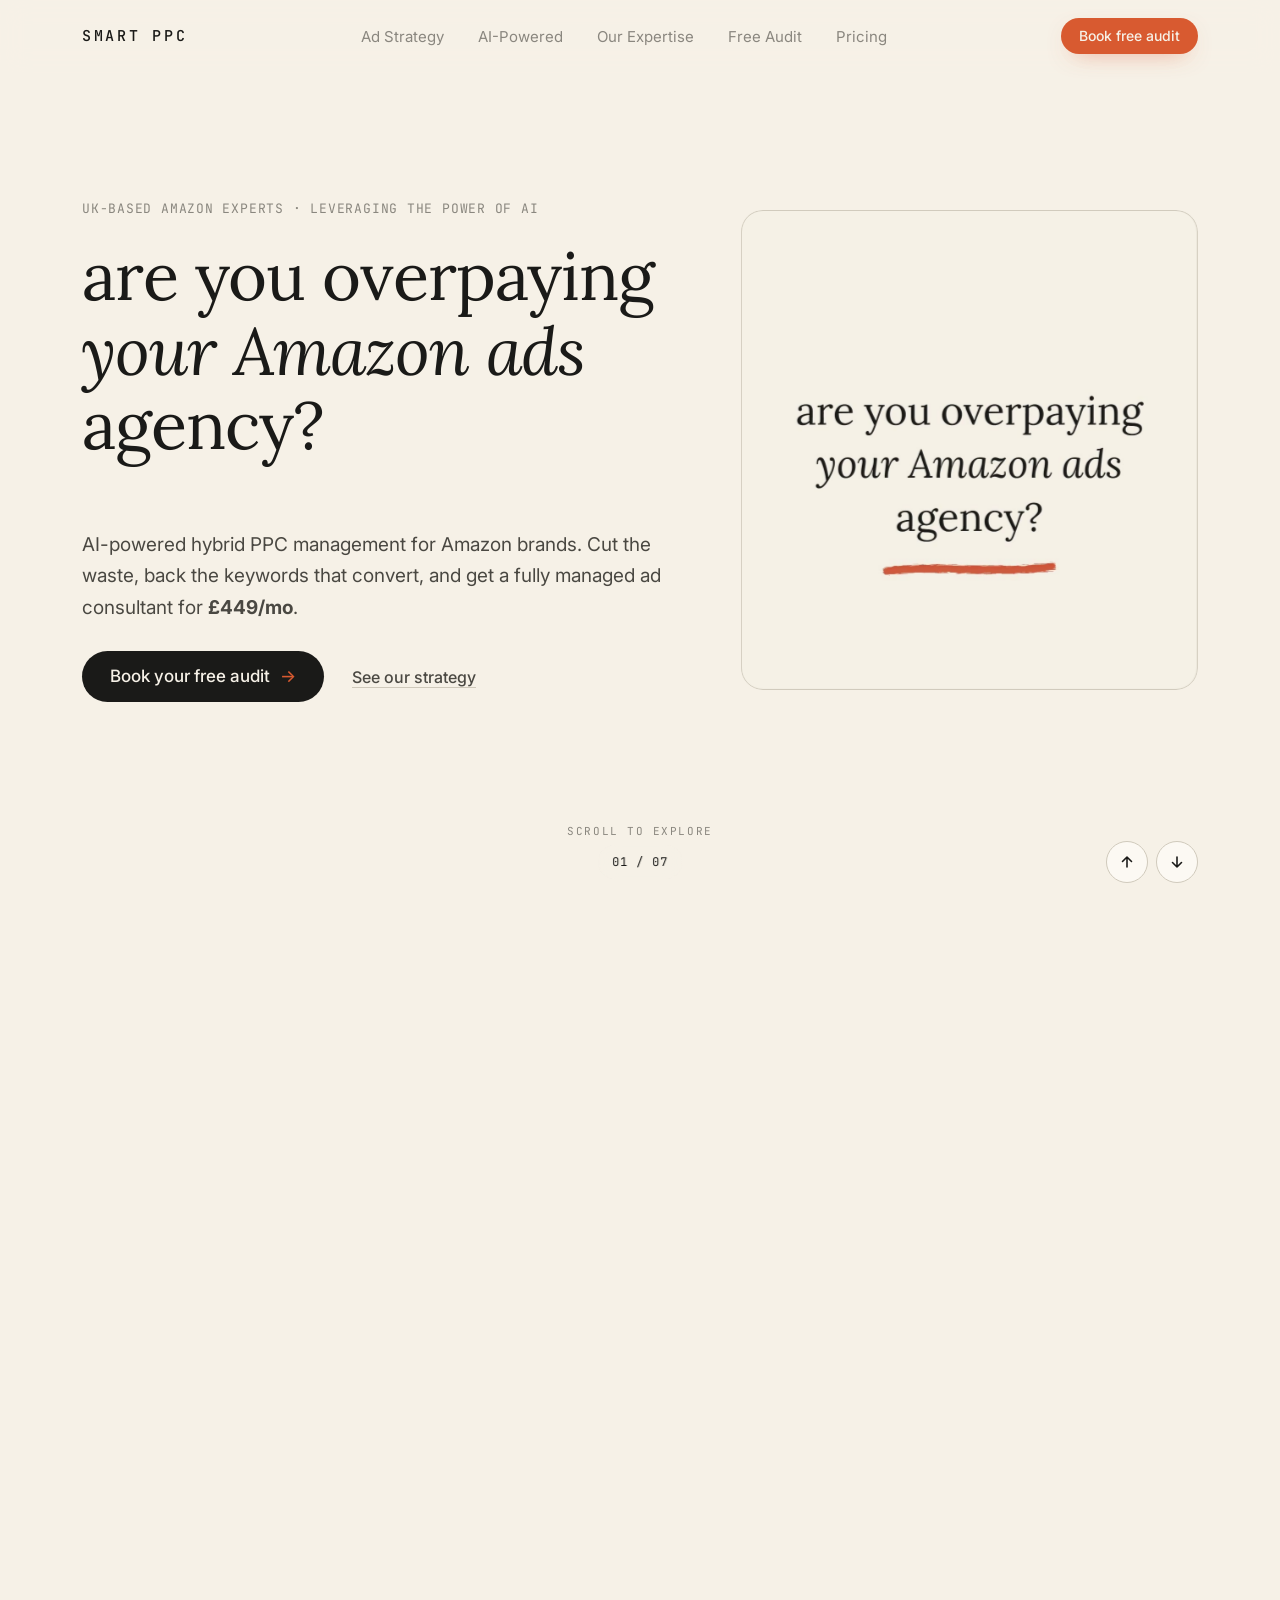
==== commit ab7c74e4: "Simple scrolling page on phones and tablets The full-screen zoom stage now runs only on desktop with" ====
--- a/index.html
+++ b/index.html
@@ -18,8 +18,11 @@
   <link rel="preconnect" href="https://fonts.googleapis.com" />
   <link rel="preconnect" href="https://fonts.gstatic.com" crossorigin />
   <link href="https://fonts.googleapis.com/css2?family=Lora:ital,wght@0,400;0,500;1,400&family=Inter:wght@400;500&family=JetBrains+Mono:wght@400;500&display=swap" rel="stylesheet" />
-  <link rel="stylesheet" href="styles.css?v=7" />
-  <script>document.documentElement.classList.add("js", "at-start");</script>
+  <link rel="stylesheet" href="styles.css?v=9" />
+  <script>
+    // Desktop with a mouse: full-screen zoom stage. Phones/tablets: simple scrolling page.
+    if (matchMedia("(min-width: 980px) and (hover: hover) and (pointer: fine)").matches) document.documentElement.classList.add("js", "at-start");
+  </script>
 </head>
 <body>
   <!-- Shared brush filter (ragged hand-painted edge, same as the ad) -->
@@ -248,6 +251,6 @@
     <div><button class="pill pill--small" data-consent="yes">Accept</button><button class="link" data-consent="no">Decline</button></div>
   </div>
 
-  <script src="main.js?v=2"></script>
+  <script src="main.js?v=3"></script>
 </body>
 </html>
--- a/styles.css
+++ b/styles.css
@@ -277,7 +277,7 @@
 .audit__note { font: 400 11px/1.4 var(--mono); letter-spacing: .08em; text-transform: uppercase; color: var(--muted); }
 @media (min-width: 980px) { .audit__intro { font-size: 17px; } .audit h3 { font-size: 18px; } .audit p { font-size: 15px; } }
 @media (max-width: 719px) {
-  .audit__intro { display: none; } /* the note under the button carries the essentials on phones */
+  .js .audit__intro { display: none; } /* the note under the button carries the essentials on phones */
   .audit { gap: 10px; }
   .audit li { padding-top: 9px; }
   .audit li::before { top: 12px; }
@@ -327,6 +327,20 @@
 .scene { padding: 64px 0; }
 .scene__inner { display: grid; gap: 32px; }
 .track, .progress, .hint { display: none; }
+
+/* ── Simple scrolling page (phones / tablets — no "js" class) ─────────────
+   Sections stack and scroll natively; each image sits as a banner above its
+   copy; the header (brand row + section tabs) stays pinned. */
+html:not(.js) { scroll-padding-top: var(--nav-h); } /* section rule tucks under the header rule */
+html:not(.js) .scene { padding: 52px 0; border-top: 1px solid var(--rule); }
+html:not(.js) .scene.hero { border-top: 0; padding: 32px 0 48px; }
+@media (max-width: 979px) {
+  html:not(.js) .scene__inner { display: flex; flex-direction: column; gap: 24px; }
+  html:not(.js) .plate { order: -1; width: 100%; aspect-ratio: 16 / 9; }
+  html:not(.js) .hero .plate { display: none; } /* lead with the headline and button */
+  html:not(.js) .steps.steps--four { gap: 22px; }
+}
+@media (min-width: 600px) and (max-width: 979px) { html:not(.js) .plate { aspect-ratio: 21 / 9; } }
 
 /* ── Zoom stage ───────────────────────────────────────────
    Every scene sits on one fixed stage. The invisible .track supplies one
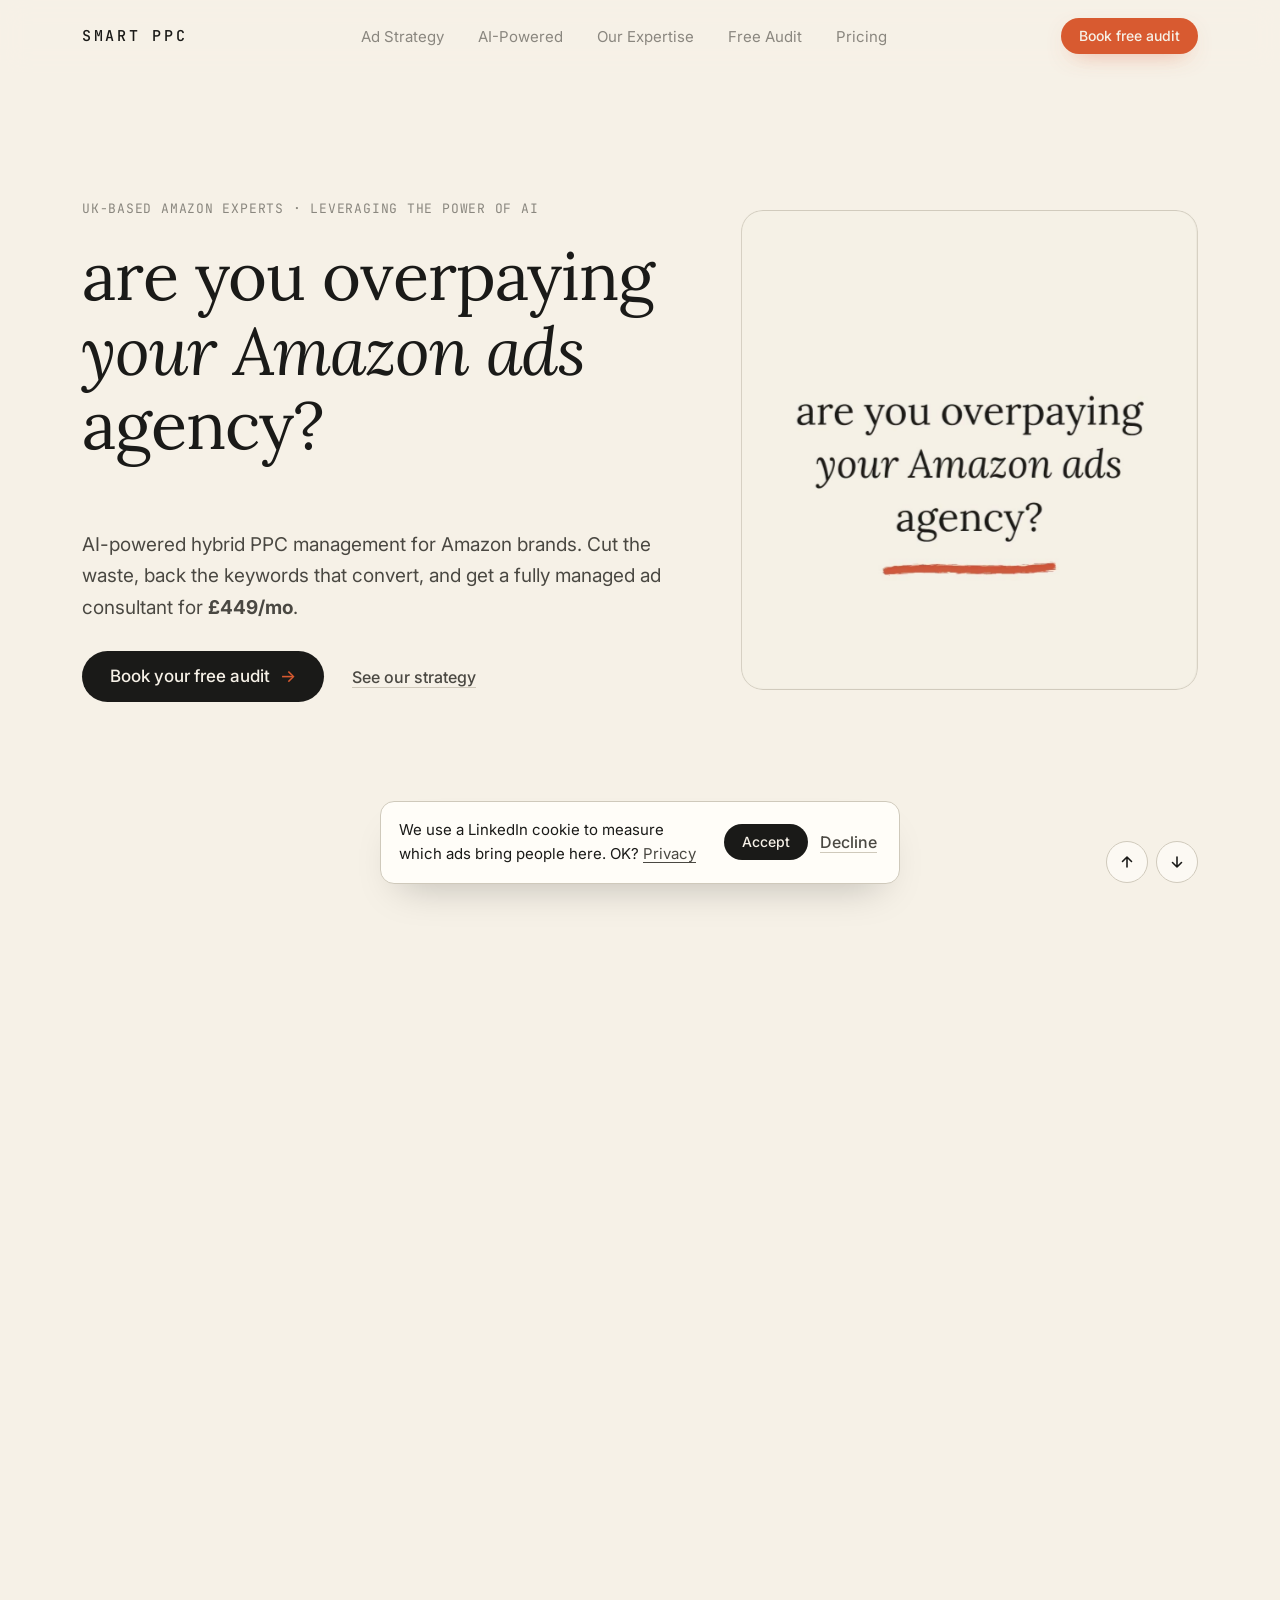
==== commit 9913d7af: "Add LinkedIn Insight Tag with cookie consent, and booking thanks page - insight.js: shared cookie ba" ====
--- a/index.html
+++ b/index.html
@@ -18,7 +18,7 @@
   <link rel="preconnect" href="https://fonts.googleapis.com" />
   <link rel="preconnect" href="https://fonts.gstatic.com" crossorigin />
   <link href="https://fonts.googleapis.com/css2?family=Lora:ital,wght@0,400;0,500;1,400&family=Inter:wght@400;500&family=JetBrains+Mono:wght@400;500&display=swap" rel="stylesheet" />
-  <link rel="stylesheet" href="styles.css?v=9" />
+  <link rel="stylesheet" href="styles.css?v=10" />
   <script>
     // Desktop with a mouse: full-screen zoom stage. Phones/tablets: simple scrolling page.
     if (matchMedia("(min-width: 980px) and (hover: hover) and (pointer: fine)").matches) document.documentElement.classList.add("js", "at-start");
@@ -246,11 +246,8 @@
   </div>
   <p class="hint" aria-hidden="true">Scroll to explore</p>
 
-  <div class="consent" id="consent" hidden>
-    <p>We use a LinkedIn cookie to measure which ads bring people here. OK? <a href="privacy.html">Privacy</a></p>
-    <div><button class="pill pill--small" data-consent="yes">Accept</button><button class="link" data-consent="no">Decline</button></div>
-  </div>
-
-  <script src="main.js?v=3"></script>
+
+  <script src="main.js?v=4"></script>
+  <script src="insight.js?v=1"></script>
 </body>
 </html>
--- a/styles.css
+++ b/styles.css
@@ -311,6 +311,13 @@
 .book-page__fallback { padding: 32px 26px; display: grid; gap: 12px; justify-items: start; }
 .book-page__fallback p { margin: 0; color: var(--ink-soft); }
 
+/* ── Thanks page (thanks.html) ───────────────────────── */
+.thanks-page { padding-top: 56px; }
+.thanks-page__inner { max-width: 640px; }
+.thanks-page .h2 { margin-bottom: 0; }
+.thanks-page .audit { margin-top: 8px; }
+.thanks-page .pill { margin-top: 26px; }
+
 /* ── Consent ──────────────────────────────────────────── */
 .consent {
   position: fixed; left: 16px; right: 16px; bottom: 16px; z-index: 30;
@@ -321,6 +328,8 @@
 .consent[hidden] { display: none; }
 .consent p { margin: 0; flex: 1 1 240px; }
 .consent p a { color: var(--ink-soft); text-underline-offset: 3px; }
+.consent .link { padding: 8px 4px; }
+[data-consent-reset] { padding: 0; font-size: inherit; }
 .consent div { display: flex; gap: 8px; align-items: center; }
 
 /* ── Without JS: an ordinary stacked page ─────────────── */
